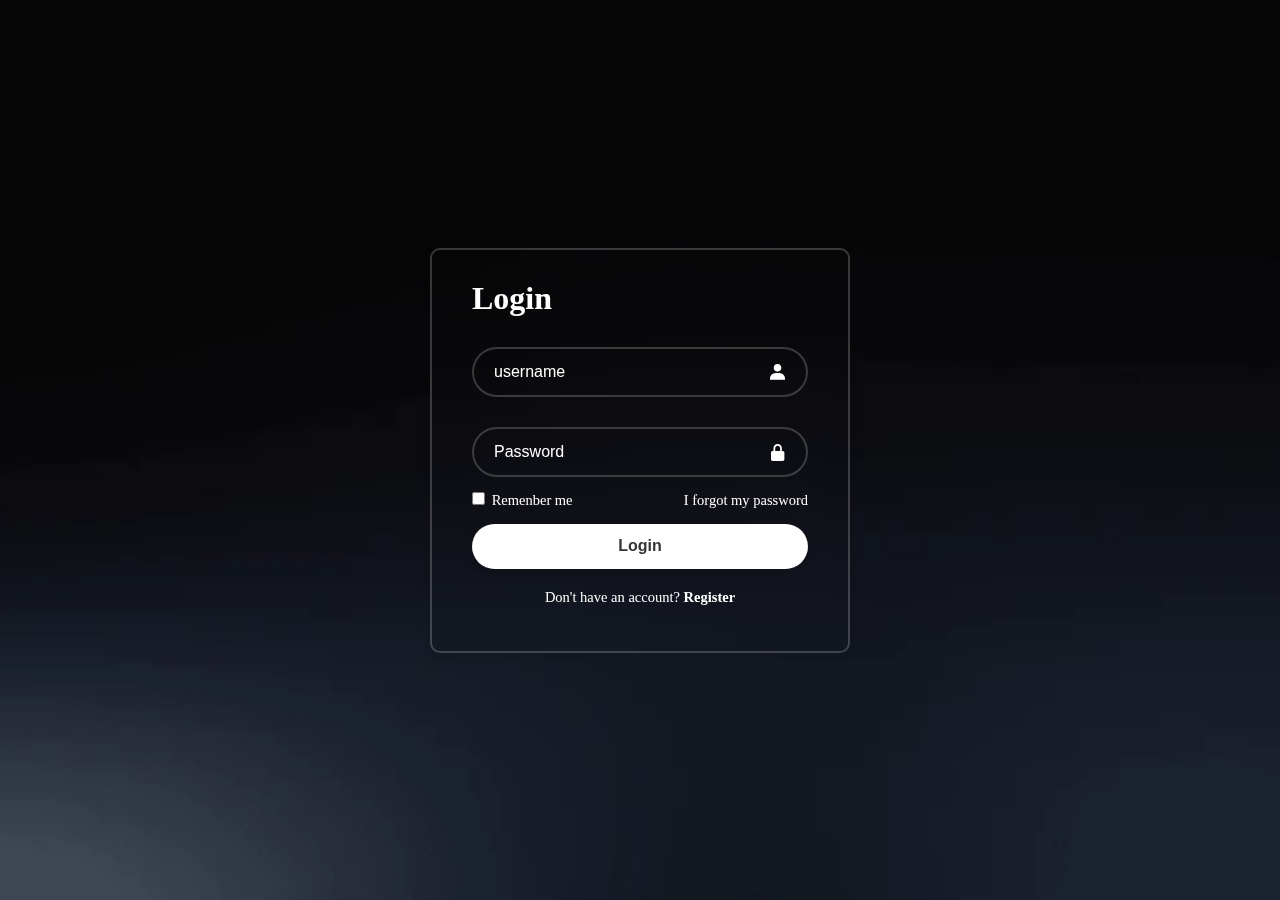
==== index.html @ d0721f22 "Adiciona opição delogin" ====
<!DOCTYPE html>
<html lang="en">

<head>
    <meta charset="utf-8">
    <meta http-equiv="X-UA-Compatible" content="IE=edge">
    <meta name="viewport" content="width=device-width, initial-scale=1.0">
    <title>Login Form in HTLM5 and CSS | Codehal</title>
    <link rel="stylesheet" href="style.css">
    <link href='https://unpkg.com/boxicons@2.1.4/css/boxicons.min.css' rel='stylesheet'>
</head>

<body>
    <div class="wrapper">
        <form action="">
            <h1>Login</h1>
            <div class="input-box">
                <input type="text" placeholder="username" required>
                <i class='bx bxs-user'></i>
            </div>
            <div class="input-box">
           <input type="password" placeholder="Password" required>
           <i class='bx bxs-lock-alt'></i>
            </div>

            <div class="remenber-forgot">
                <label><input type="checkbox"> Remenber me</label>
                <a href="#">I forgot my password</a>
            </div>
            <button type="submit" class="bnt">Login</button>

            <div class="register-link">
                <p>Don't have an account? <a href="#">Register</a></p>
            </div>
    </form>
    </div>
    </body>
</html>
---- style.css ----
*{
margin: 0;
padding: 0;
box-sizing: border-box; 
   
}

body{
    display: flex;
    justify-content: center;
    align-items:  center;
    min-height: 100vh;
   background: url(img/img.jpg) no-repeat;
   background-size: cover ;
   background-position: center;
}


.wrapper{
    width: 420px;
    background: transparent;
    border: 2px solid rgba(255, 255, 255 , .2);
    backdrop-filter: blur(20px);
    box-shadow: 0 0 10px rgba(0, 0, 0, .1);
    color: #fff;
    border-radius: 10px;
    padding: 30px 40px;
}

.wrappe h1 {
    font-size: 36px;
    text-align: center;

}

.wrapper .input-box {
    position: relative;
    width: 100%;
    height: 50px;
    margin: 30px 0;
}

.input-box input {
    width: 100%;
    height: 100%;
    background: transparent;
    border: none;
    outline: none;
    border: 2px solid rgba(255, 255, 255 , .2);
    border-radius: 40px;
    font-size: 16px;
    color: #fff;
    padding: 20px 45px 20px 20px;
}

.input-box input::placeholder{
    color: #fff;

}

.input-box i {
    position: absolute;
    right: 20px;
    top: 50%;
    transform: translateY(-50%);
    font-size: 20px;
}

.wrapper .remenber-forgot  {
    display: flex;
    justify-content: space-between;
    font-size: 14.5px;
    margin: -15px 0 15px;
}

.remenber-forgot label input {
    align-content: #fff;
    margin-right: 3px;
}

.remenber-forgot a {
    color: #fff;
    text-decoration: none;

}

.remenber-forgot a:hover {
    text-decoration: underline;
}

.wrapper .bnt {
    width: 100%;
    height: 45px;
    background: #fff;
    border: none;
    outline: none;
    border-radius: 40px;
    box-shadow: 0 0 10px rgba(0, 0, 0, .1);
    cursor: pointer;
    font-size: 16px;
    color: #333;
    font-weight: 600;
}

.wrapper .register-link {
    font-size: 14.5px;
    text-align: center;
    margin: 20px 0 15px;

}

.register-link p a {
    color: #fff;
    text-decoration: none;
    font-weight: 600;
}

.register-link p a:hover {
    text-decoration: underline;

}
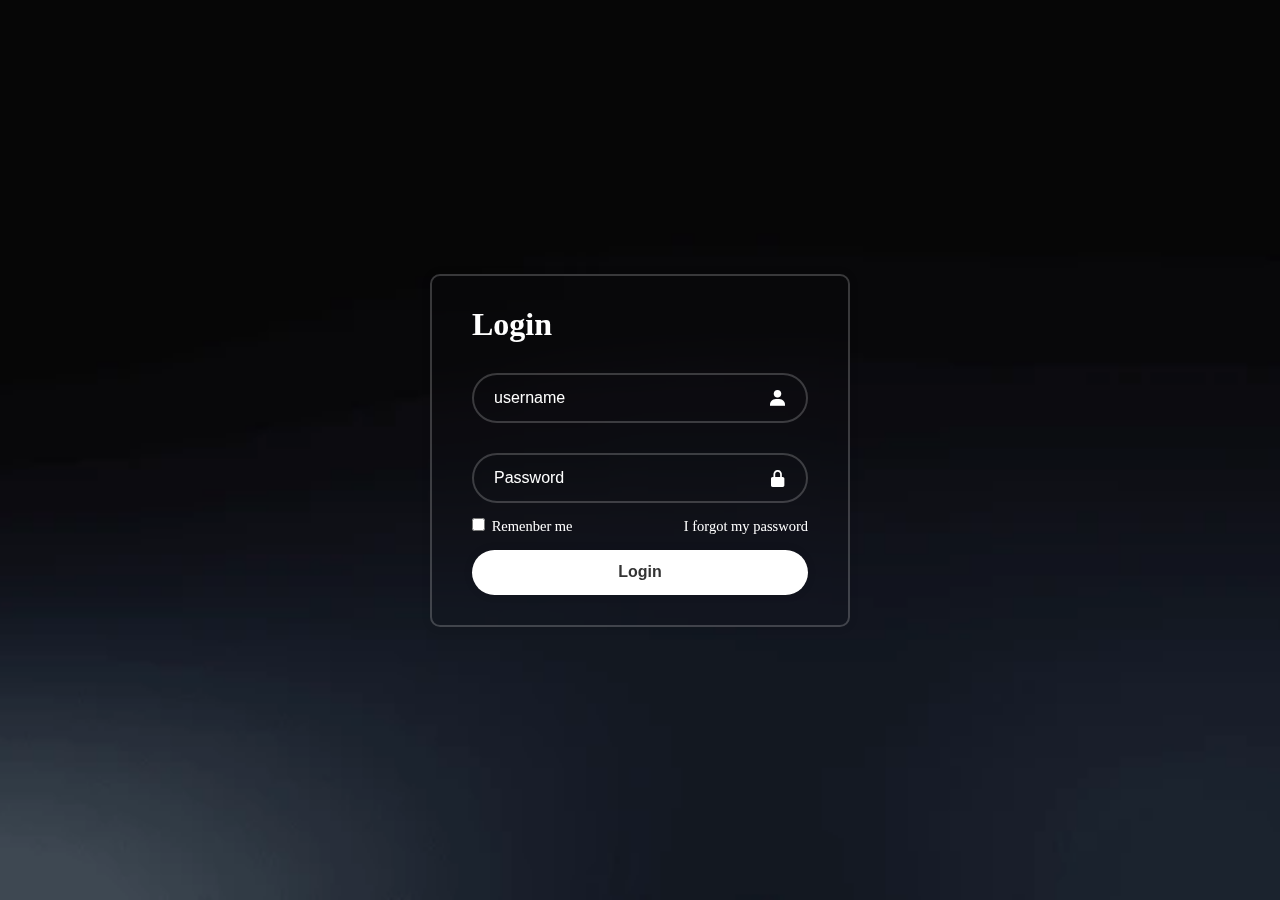
==== commit 51ee6492: "adiciona botao de voltar" ====
--- a/index.html
+++ b/index.html
@@ -25,13 +25,10 @@
 
             <div class="remenber-forgot">
                 <label><input type="checkbox"> Remenber me</label>
-                <a href="#">I forgot my password</a>
+                <a href="recuperacao.html">I forgot my password</a>
             </div>
-            <button type="submit" class="bnt">Login</button>
+            <button type="submit" class="bnt" formaction="pagina.html">Login</button>
 
-            <div class="register-link">
-                <p>Don't have an account? <a href="#">Register</a></p>
-            </div>
     </form>
     </div>
     </body>
--- a/style.css
+++ b/style.css
@@ -14,6 +14,7 @@
    background: url(img/img.jpg) no-repeat;
    background-size: cover ;
    background-position: center;
+   color: #fff;
 }
 
 
@@ -119,4 +120,16 @@
 .register-link p a:hover {
     text-decoration: underline;
 
+}
+.corpinho{
+    body.corpinho {
+        display: flex;
+        justify-content: center;
+        align-items:  center;
+        min-height: 100vh;
+       background: url(img/download.jpg) no-repeat;
+       background-size: cover ;
+       background-position: center;
+       color: #fff;
+    }
 }